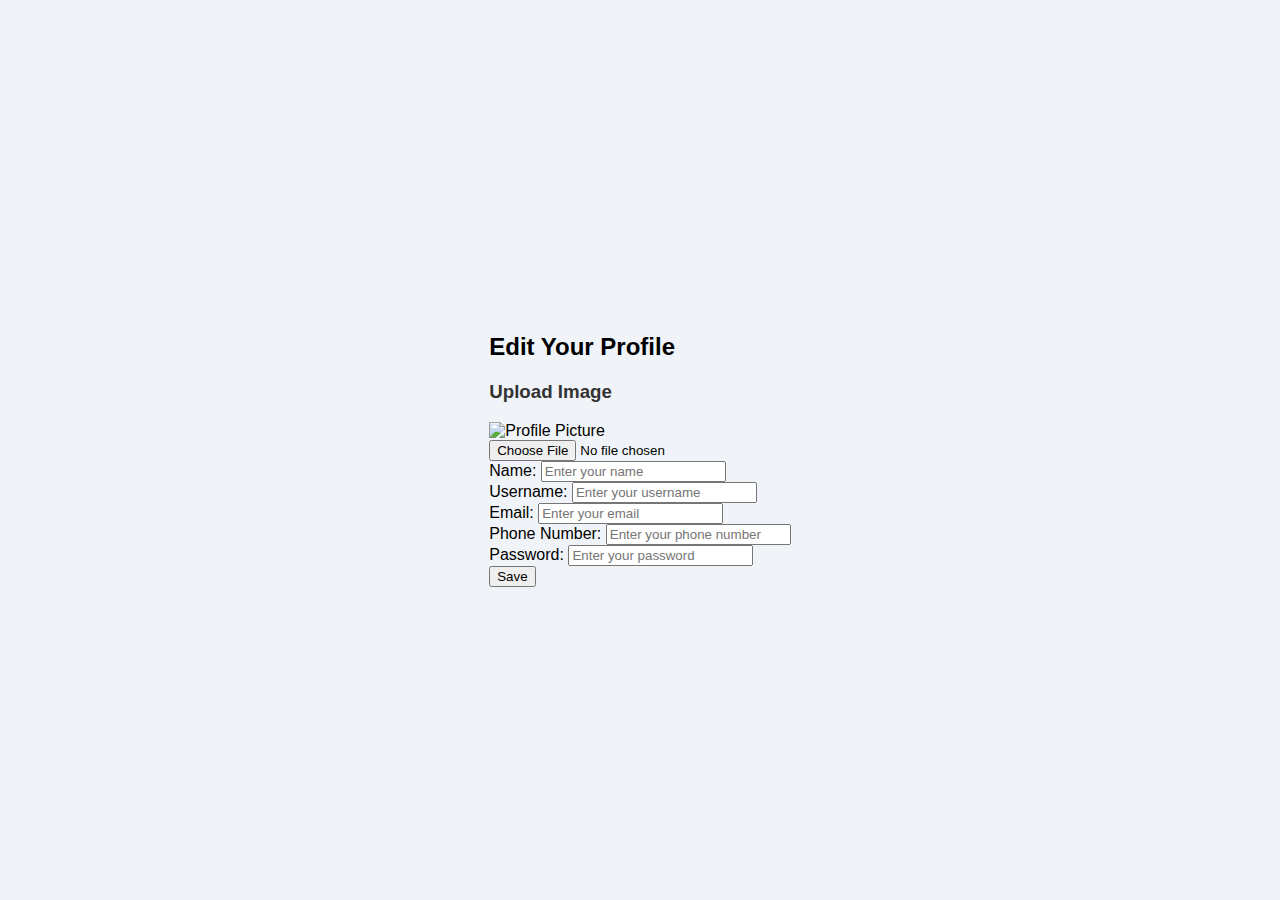
==== profile.html @ cf00577a "Add files via upload" ====
<!DOCTYPE html>
<html lang="en">
<head>
    <meta charset="UTF-8">
    <meta name="viewport" content="width=device-width, initial-scale=1.0">
    <title>Profile Page</title>
    <link rel="stylesheet" href="styles.css">
</head>
<body>

    <div class="profile-container">
        <h2>Edit Your Profile</h2>

        <!-- Image Upload Box -->
        <div class="upload-box">
            <h3>Upload Image</h3>
            <img id="profile-pic" src="https://i.pinimg.com/originals/3d/0d/f6/3d0df6f74d6eea09ba5b8f7fdc3ef4d7.jpg" alt="Profile Picture" width="100" height="100">
            <br>
            <input type="file" id="file-input" accept="image/*" onchange="loadProfilePic()">
        </div>

        <!-- Profile Edit Form -->
        <form class="profile-form">
            <label for="name">Name:</label>
            <input type="text" id="name" placeholder="Enter your name" required><br>

            <label for="username">Username:</label>
            <input type="text" id="username" placeholder="Enter your username" required><br>

            <label for="email">Email:</label>
            <input type="email" id="email" placeholder="Enter your email" required><br>

            <label for="phone">Phone Number:</label>
            <input type="text" id="phone" placeholder="Enter your phone number" required><br>

            <label for="password">Password:</label>
            <input type="password" id="password" placeholder="Enter your password" required><br>

            <button type="submit" onclick="saveProfile()">Save</button>
        </form>
    </div>

    <script>
        // Function to load the profile picture from file input
        function loadProfilePic() {
            const fileInput = document.getElementById('file-input');
            const profilePic = document.getElementById('profile-pic');
            
            const file = fileInput.files[0];
            const reader = new FileReader();

            reader.onload = function(e) {
                profilePic.src = e.target.result;
            };

            if (file) {
                reader.readAsDataURL(file);
            }
        }

        // Function to save profile data (can be extended to save data to a server or local storage)
        function saveProfile() {
            alert('Profile saved successfully!');
        }
    </script>

</body>
</html>
---- styles.css ----
body {
    font-family: Arial, sans-serif;
    background-color: #f0f4f8;
    display: flex;
    justify-content: center;
    align-items: center;
    height: 100vh;
    margin: 0;
}

.container {
    display: flex;
    justify-content: space-between;
    width: 95%;
}

.box {
    background-color: #ffffff;
    border-radius: 10px;
    box-shadow: 0 4px 6px rgba(0, 0, 0, 0.1);
    text-align: center;
    padding: 20px;
    margin: 10px;
    flex-basis: 15%;
    height: 200px;
    transition: transform 0.3s ease;
}

.box:hover {
    transform: scale(1.05);
}

.box-login {
    flex-basis: 45%;
    height: 300px;
    background-color: #edf7fc;
}

h3 {
    color: #333;
}

.login-form input[type="text"],
.login-form input[type="password"] {
    width: 100%;
    padding: 10px;
    margin: 10px 0;
    border: 1px solid #ccc;
    border-radius: 5px;
}

.login-form button {
    width: 48%;
    padding: 10px;
    margin: 10px 2px;
    background-color: #007BFF;
    color: white;
    border: none;
    border-radius: 5px;
    cursor: pointer;
    transition: background-color 0.3s ease;
}

.login-form button:hover {
    background-color: #0056b3;
}

.login-form .new-id-btn {
    background-color: #28a745;
}

.login-form .new-id-btn:hover {
    background-color: #218838;
}

/* Popup styling */
.popup {
    display: none;
    position: fixed;
    top: 0;
    left: 0;
    width: 100%;
    height: 100%;
    background-color: rgba(0, 0, 0, 0.5);
    justify-content: center;
    align-items: center;
    z-index: 1000;
}

.popup-content {
    background-color: #fff;
    padding: 30px;
    border-radius: 10px;
    box-shadow: 0 4px 8px rgba(0, 0, 0, 0.1);
    text-align: center;
    width: 300px;
    position: relative;
}

.popup-content input {
    width: 100%;
    padding: 10px;
    margin: 10px 0;
    border: 1px solid #ccc;
    border-radius: 5px;
}

.popup-content button {
    width: 100%;
    padding: 10px;
    background-color: #007BFF;
    color: white;
    border: none;
    border-radius: 5px;
    cursor: pointer;
}

.popup-content button:hover {
    background-color: #0056b3;
}

.close-btn {
    position: absolute;
    top: 10px;
    right: 15px;
    font-size: 20px;
    cursor: pointer;
}
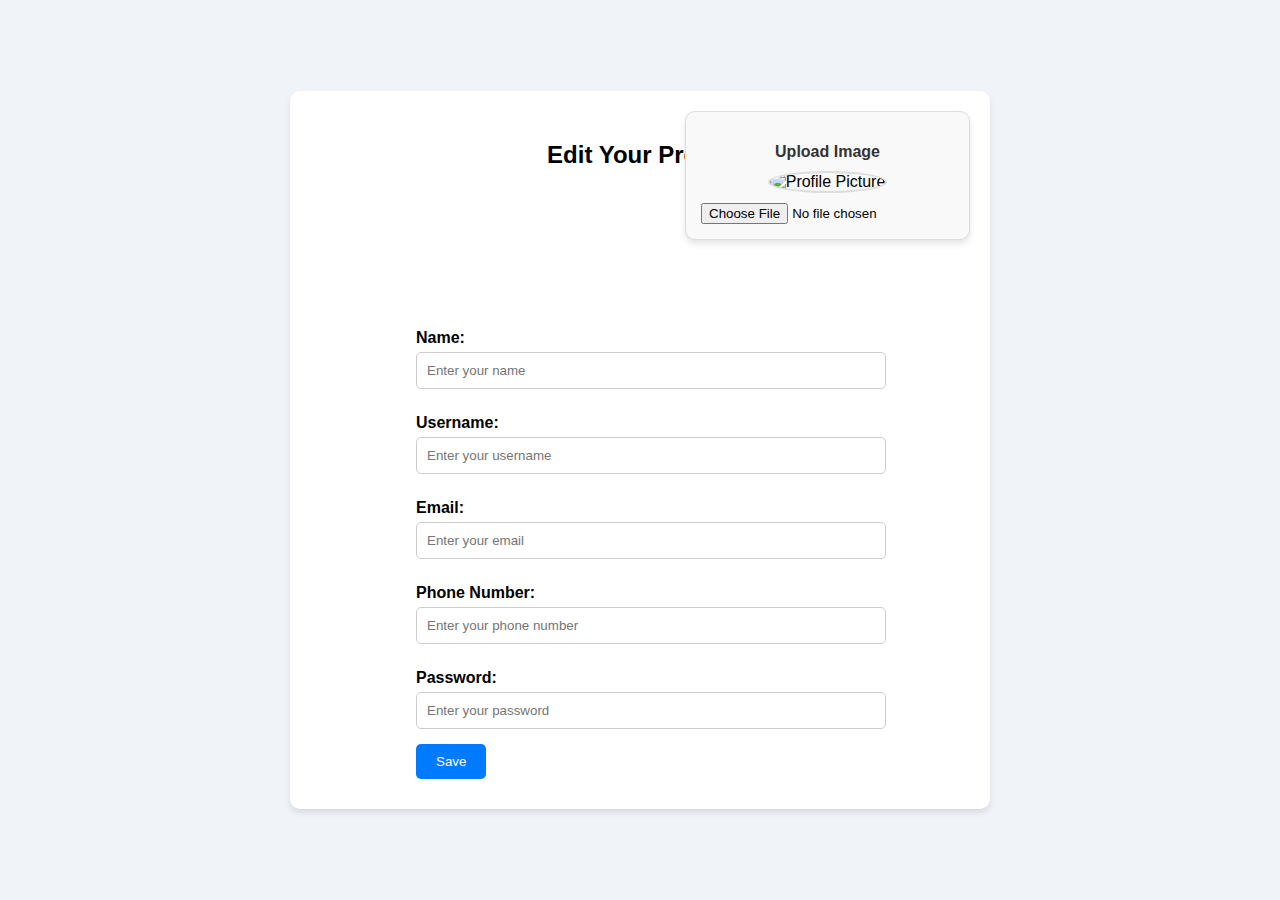
==== commit 6ff09596: "Update profile.html" ====
--- a/profile.html
+++ b/profile.html
@@ -58,7 +58,7 @@
             }
         }
 
-        // Function to save profile data (can be extended to save data to a server or local storage)
+        // Function to save profile data 
         function saveProfile() {
             alert('Profile saved successfully!');
         }
--- a/styles.css
+++ b/styles.css
@@ -126,3 +126,84 @@
     font-size: 20px;
     cursor: pointer;
 }
+
+
+
+.profile-container {
+    background-color: #ffffff;
+    padding: 30px;
+    margin: 50px auto;
+    width: 50%;
+    box-shadow: 0 4px 6px rgba(0, 0, 0, 0.1);
+    text-align: center;
+    border-radius: 10px;
+    position: relative;
+}
+
+.profile-container h2 {
+    margin-bottom: 20px;
+}
+
+/* Styling for the image upload box */
+.upload-box {
+    position: absolute;
+    top: 20px;
+    right: 20px;
+    background-color: #f9f9f9;
+    padding: 15px;
+    border: 1px solid #ddd;
+    border-radius: 10px;
+    text-align: center;
+    box-shadow: 0 4px 6px rgba(0, 0, 0, 0.1);
+}
+
+.upload-box h3 {
+    margin-bottom: 10px;
+    font-size: 16px;
+    color: #333;
+}
+
+.upload-box img {
+    border-radius: 50%;
+    object-fit:cover;
+    border: 2px solid #ddd;
+}
+
+.upload-box input[type="file"] {
+    margin-top: 10px;
+}
+
+.profile-form {
+    text-align: left;
+    margin: 0 auto;
+    width: 70%;
+    margin-top: 160px; /* Adjusted margin to ensure no overlap with upload box */
+}
+
+.profile-form label {
+    display: block;
+    margin: 10px 0 5px;
+    font-weight: bold;
+}
+
+.profile-form input {
+    width: 100%;
+    padding: 10px;
+    margin-bottom: 15px;
+    border: 1px solid #ccc;
+    border-radius: 5px;
+}
+
+.profile-form button {
+    padding: 10px 20px;
+    background-color: #007BFF;
+    color: white;
+    border: none;
+    border-radius: 5px;
+    cursor: pointer;
+    transition: background-color 0.3s ease;
+}
+
+.profile-form button:hover {
+    background-color: #0056b3;
+}
